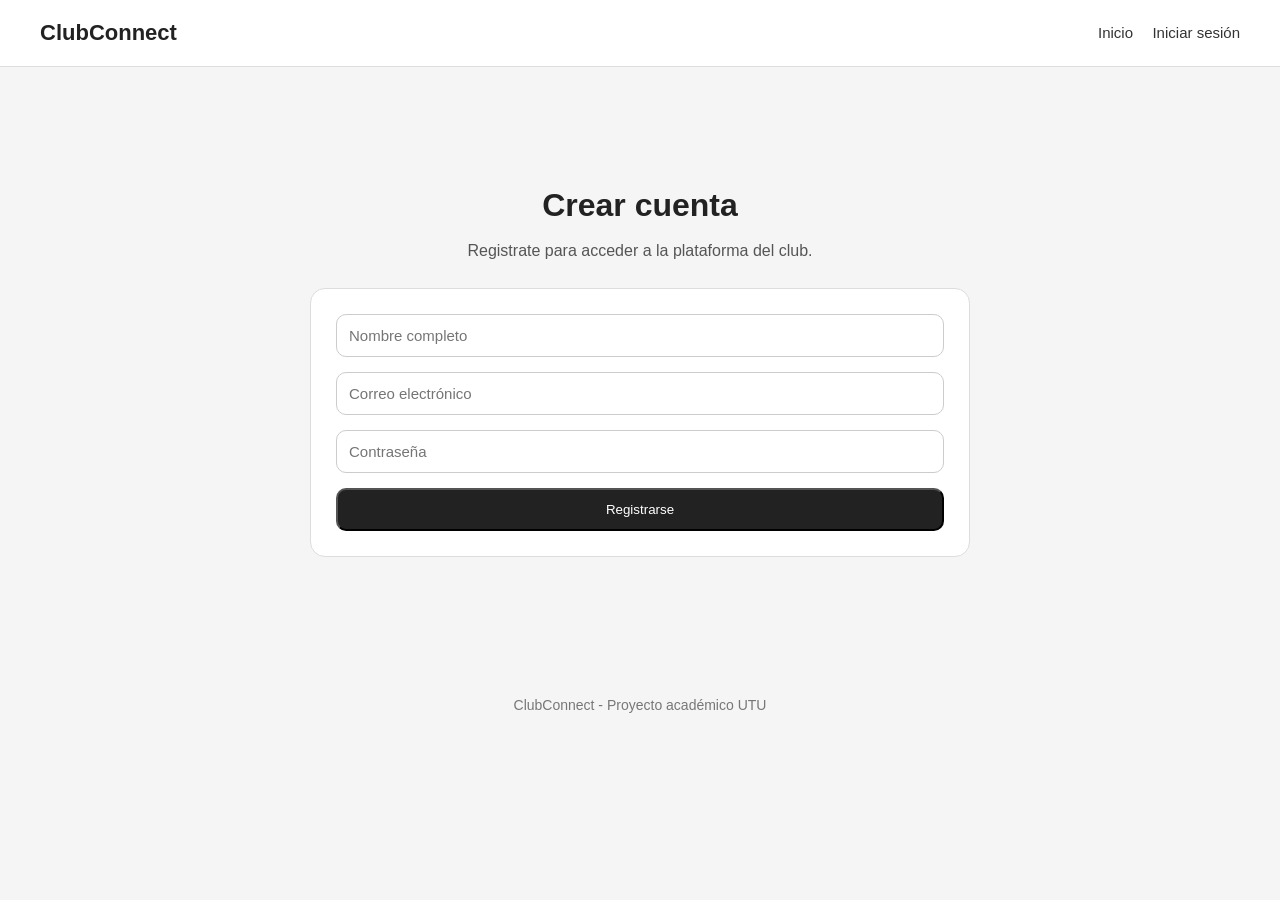
==== HTML/register.html @ 62b406cd "Primer commit: estructura básica del proyecto, sistema de registro y login basicos" ====
<!DOCTYPE html>
<html lang="es">
<head>
  <meta charset="UTF-8">
  <title>Registro - ClubConnect</title>
  <link rel="stylesheet" href="../css/style.css">
</head>
<body>

  <!-- NAVBAR -->
  <nav class="navbar">
    <h1 class="logo">ClubConnect</h1>

    <div class="links">
      <a href="index.html">Inicio</a>
      <a href="login.html">Iniciar sesión</a>
    </div>
  </nav>

  <!-- FORMULARIO -->
  <section class="hero">
    <h2>Crear cuenta</h2>
    <p>Registrate para acceder a la plataforma del club.</p>

    <form class="form-box" action="../php/register.php" method="POST">

  <input type="text" name="nombre" placeholder="Nombre completo" required>

  <input type="email" name="email" placeholder="Correo electrónico" required>

  <input type="password" name="password" placeholder="Contraseña" required>

  <button type="submit" class="cta">
    Registrarse
  </button>

</form>
  </section>

  <!-- FOOTER -->
  <footer>
    <p>ClubConnect - Proyecto académico UTU</p>
  </footer>

</body>
</html>
---- css/style.css ----
/* Reset básico */
* {
  margin: 0;
  padding: 0;
  box-sizing: border-box;
  font-family: Arial, sans-serif;
}

/* Fondo general */
body {
  background: #f5f5f5;
  color: #222;
  min-height: 100vh;
}

/* NAVBAR */
.navbar {
  background: white;
  padding: 20px 40px;
  display: flex;
  justify-content: space-between;
  align-items: center;
  border-bottom: 1px solid #ddd;
}

.logo {
  font-size: 22px;
  font-weight: bold;
}

.links a {
  margin-left: 15px;
  text-decoration: none;
  color: #333;
  font-size: 15px;
}

.links .btn {
  padding: 8px 14px;
  border: 1px solid #333;
  border-radius: 8px;
}

/* HERO */
.hero {
  max-width: 700px;
  margin: 100px auto;
  text-align: center;
  padding: 20px;
}

.hero h2 {
  font-size: 32px;
  margin-bottom: 15px;
}

.hero p {
  font-size: 16px;
  color: #555;
  margin-bottom: 25px;
  line-height: 1.5;
}

/* BOTÓN PRINCIPAL */
.cta {
  display: inline-block;
  padding: 12px 20px;
  background: #222;
  color: white;
  text-decoration: none;
  border-radius: 10px;
  transition: 0.2s;
}

.cta:hover {
  background: #000;
}

/* FOOTER */
footer {
  text-align: center;
  padding: 20px;
  margin-top: 80px;
  font-size: 14px;
  color: #777;
}

/* FORMULARIOS */
.form-box {
  margin-top: 25px;
  display: flex;
  flex-direction: column;
  gap: 15px;
  background: white;
  padding: 25px;
  border-radius: 15px;
  border: 1px solid #ddd;
}

.form-box input {
  padding: 12px;
  border: 1px solid #ccc;
  border-radius: 10px;
  font-size: 15px;
}

.form-box input:focus {
  outline: none;
  border-color: #222;
}
/* TEXTO EXTRA EN LOGIN */
.small-text {
  font-size: 14px;
  color: #555;
}

.small-text a {
  color: #222;
  font-weight: bold;
  text-decoration: none;
}

.small-text a:hover {
  text-decoration: underline;
}
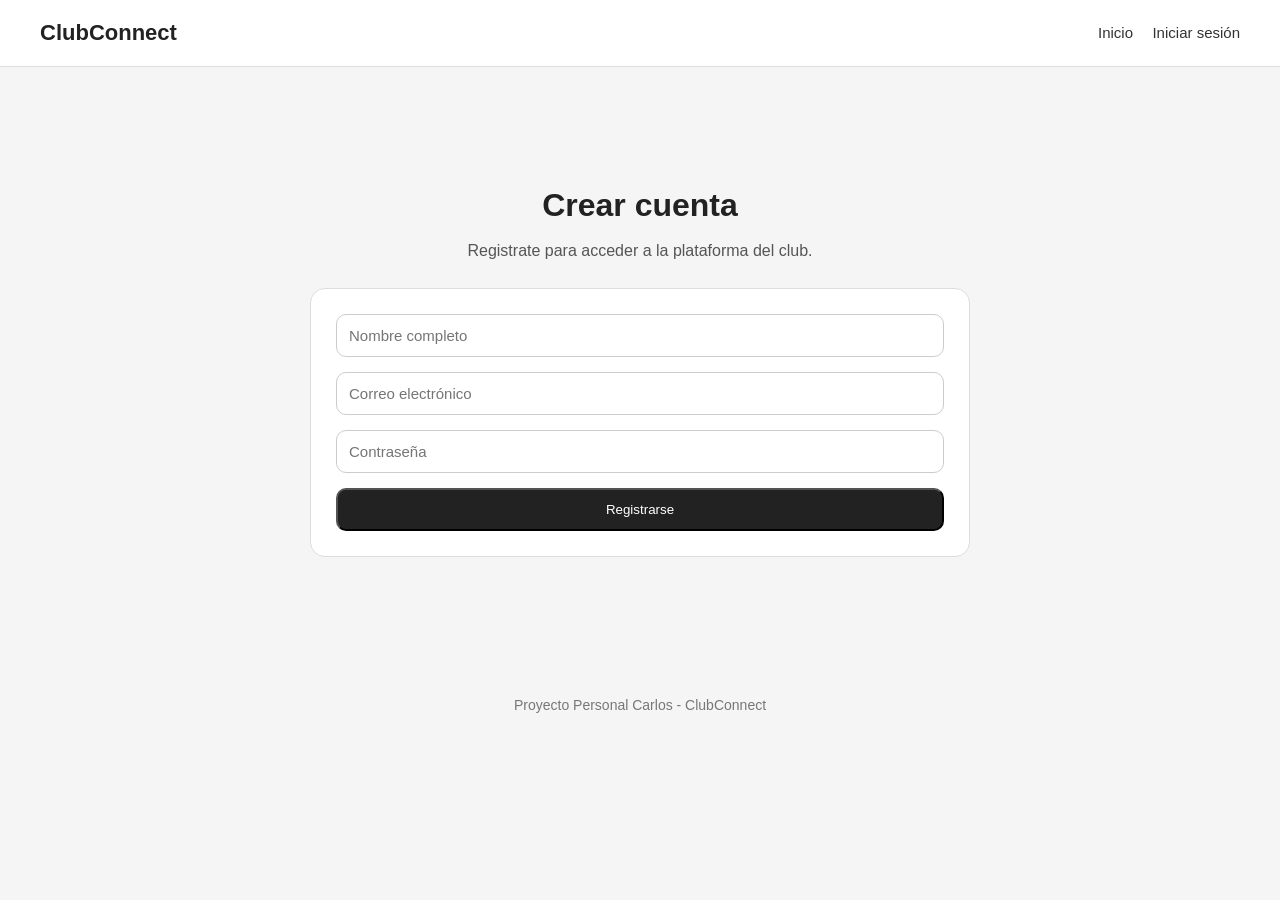
==== commit 68da1c92: "1)En esta version se pueden agregar noticias, entrenamientos, jugadores, solo si sos usuario admin, " ====
--- a/HTML/register.html
+++ b/HTML/register.html
@@ -13,7 +13,7 @@
 
     <div class="links">
       <a href="index.html">Inicio</a>
-      <a href="login.html">Iniciar sesión</a>
+      <a href="login.php">Iniciar sesión</a>
     </div>
   </nav>
 
@@ -39,7 +39,7 @@
 
   <!-- FOOTER -->
   <footer>
-    <p>ClubConnect - Proyecto académico UTU</p>
+    <p>Proyecto Personal Carlos - ClubConnect</p>
   </footer>
 
 </body>
--- a/css/style.css
+++ b/css/style.css
@@ -123,3 +123,27 @@
 .small-text a:hover {
   text-decoration: underline;
 }
+ /* ESTILOS PARA NOTICIAS */
+ .card {
+  background: #c89228;
+  padding: 20px;
+  margin-top: 20px;
+  border-radius: 10px;
+  border: 1px solid #222;
+}
+textarea {
+  width: 100%;
+  padding: 10px;
+  border-radius: 8px;
+  border: 1px solid #ccc;
+  font-family: Arial;
+  resize: none;
+  height: 120px;
+}
+.dashboard-links {
+  display: flex;
+  flex-direction: column;
+  gap: 15px;
+  margin-top: 25px;
+  align-items: center;
+}
